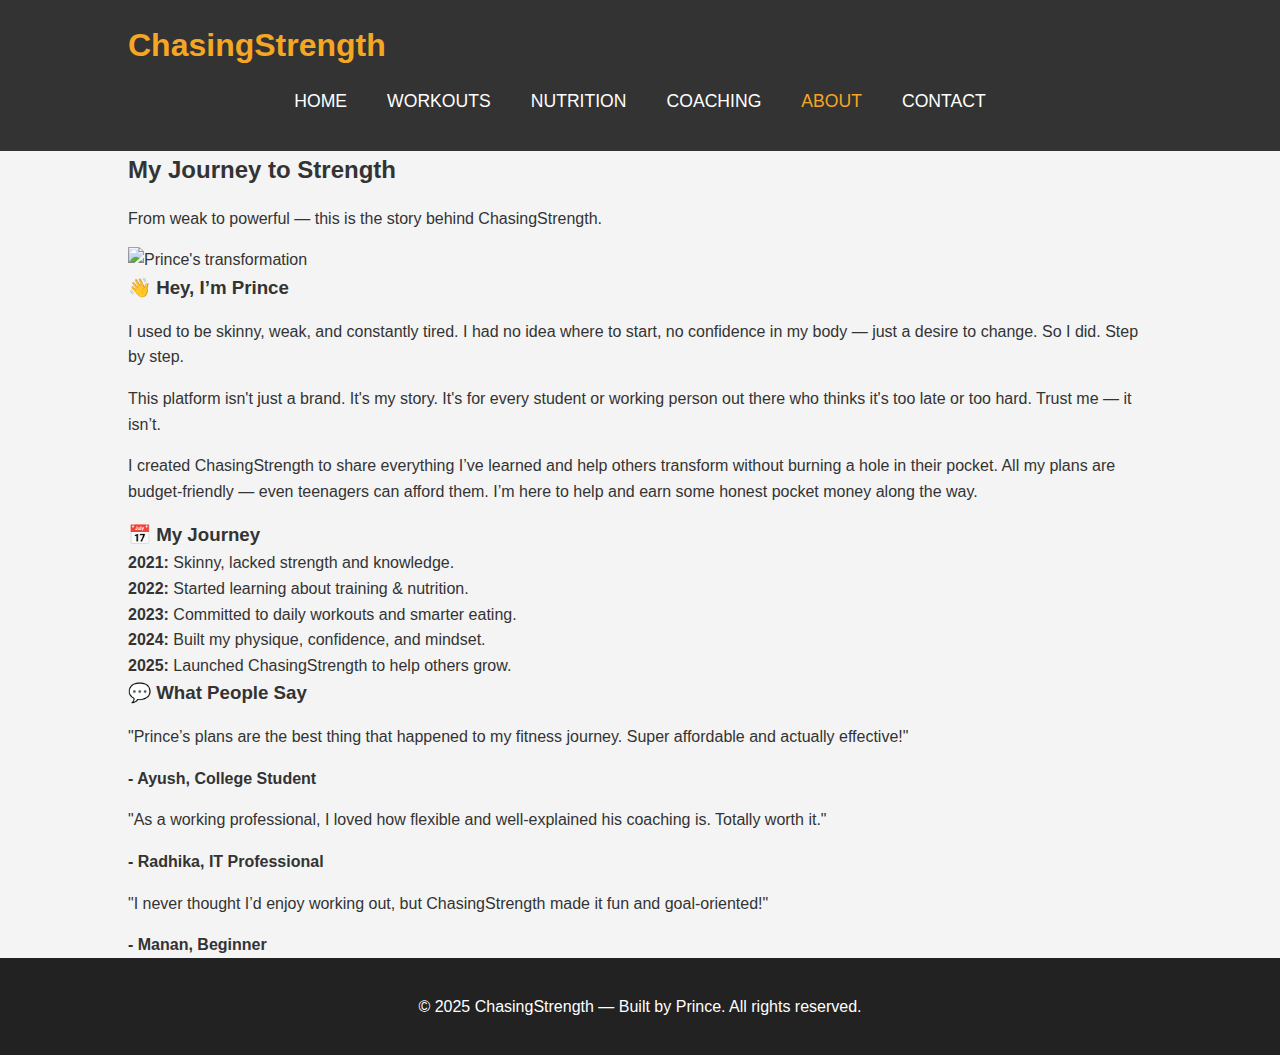
==== about.html @ 77adc7c3 "Update about.html" ====
<!DOCTYPE html>
<html lang="en">
<head>
  <meta charset="UTF-8" />
  <meta name="viewport" content="width=device-width, initial-scale=1.0"/>
  <title>About Me | ChasingStrength</title>
  <link rel="stylesheet" href="assets/css/main.css"/>
</head>
<body>
  <header>
    <div class="container">
      <h1 class="logo"><a href="index.html">ChasingStrength</a></h1>
      <nav>
        <ul>
          <li><a href="index.html">Home</a></li>
          <li><a href="workouts.html">Workouts</a></li>
          <li><a href="nutrition.html">Nutrition</a></li>
          <li><a href="coaching.html">Coaching</a></li>
          <li><a href="about.html" class="active">About</a></li>
          <li><a href="contact.html">Contact</a></li>
        </ul>
      </nav>
    </div>
  </header>

  <section class="hero-small">
    <div class="container">
      <h2>My Journey to Strength</h2>
      <p>From weak to powerful — this is the story behind ChasingStrength.</p>
    </div>
  </section>

  <section class="container section">
    <div class="about-image">
      <img src="https://i.postimg.cc/ZqZmz5hR/20250416-205220-1.jpg" alt="Prince's transformation" />
    </div>

    <h3>👋 Hey, I’m Prince</h3>
    <p>I used to be skinny, weak, and constantly tired. I had no idea where to start, no confidence in my body — just a desire to change. So I did. Step by step.</p>
    <p>This platform isn't just a brand. It's my story. It's for every student or working person out there who thinks it's too late or too hard. Trust me — it isn’t.</p>
    <p>I created ChasingStrength to share everything I’ve learned and help others transform without burning a hole in their pocket. All my plans are budget-friendly — even teenagers can afford them. I’m here to help and earn some honest pocket money along the way.</p>
  </section>

  <section class="container section">
    <h3>📅 My Journey</h3>
    <div class="timeline">
      <div class="timeline-step"><strong>2021:</strong> Skinny, lacked strength and knowledge.</div>
      <div class="timeline-step"><strong>2022:</strong> Started learning about training & nutrition.</div>
      <div class="timeline-step"><strong>2023:</strong> Committed to daily workouts and smarter eating.</div>
      <div class="timeline-step"><strong>2024:</strong> Built my physique, confidence, and mindset.</div>
      <div class="timeline-step"><strong>2025:</strong> Launched ChasingStrength to help others grow.</div>
    </div>
  </section>

  <section class="container section">
    <h3>💬 What People Say</h3>
    <div class="testimonials">
      <div class="testimonial">
        <p>"Prince’s plans are the best thing that happened to my fitness journey. Super affordable and actually effective!"</p>
        <strong>- Ayush, College Student</strong>
      </div>
      <div class="testimonial">
        <p>"As a working professional, I loved how flexible and well-explained his coaching is. Totally worth it."</p>
        <strong>- Radhika, IT Professional</strong>
      </div>
      <div class="testimonial">
        <p>"I never thought I’d enjoy working out, but ChasingStrength made it fun and goal-oriented!"</p>
        <strong>- Manan, Beginner</strong>
      </div>
    </div>
  </section>

  <footer>
    <div class="container">
      <p>&copy; 2025 ChasingStrength — Built by Prince. All rights reserved.</p>
    </div>
  </footer>
</body>
</html>
---- assets/css/main.css ----
/* General Body and Text Styles */
body {
  font-family: 'Arial', sans-serif;
  line-height: 1.6;
  margin: 0;
  padding: 0;
  background-color: #f4f4f4;
  color: #333;
}

h1, h2, h3, h4, h5, h6 {
  margin: 0;
  padding: 0;
}

a {
  text-decoration: none;
  color: inherit;
}

ul {
  padding: 0;
  list-style-type: none;
}

.container {
  width: 80%;
  margin: 0 auto;
  max-width: 1200px;
}

/* Header Styles */
header {
  background-color: #333;
  color: white;
  padding: 20px 0;
}

header .logo a {
  font-size: 2rem;
  color: #f5a623;
  font-weight: bold;
}

header nav ul {
  list-style: none;
  display: flex;
  justify-content: center;
}

header nav ul li {
  margin: 0 20px;
}

header nav ul li a {
  color: white;
  font-size: 1.1rem;
  font-weight: 500;
  text-transform: uppercase;
  transition: color 0.3s;
}

header nav ul li a:hover,
header nav ul li a.active {
  color: #f5a623;
}

/* Hero Section */
.hero {
  background: url('https://i.postimg.cc/ZqZmz5hR/20250416-205220-1.jpg') no-repeat center center/cover;
  color: white;
  padding: 80px 0;
  text-align: center;
}

.hero h2 {
  font-size: 3rem;
  font-weight: bold;
  margin-bottom: 20px;
}

.hero p {
  font-size: 1.3rem;
  margin-bottom: 30px;
}

.cta-btn {
  background-color: #f5a623;
  color: white;
  padding: 15px 30px;
  border-radius: 5px;
  text-decoration: none;
  font-weight: bold;
  display: inline-block;
}

.cta-btn:hover {
  background-color: #e49b19;
}

/* Section Headers */
.section-header {
  font-size: 2rem;
  font-weight: bold;
  border-bottom: 2px solid #333;
  padding-bottom: 10px;
  margin-bottom: 20px;
  text-align: center;
}

/* About Section */
.about {
  padding: 50px 0;
  background-color: #fff;
  text-align: center;
}

.about p {
  font-size: 1.2rem;
  margin-bottom: 20px;
}

/* Fitness Philosophy Section */
.fitness-philosophy {
  background-color: #f9f9f9;
  padding: 50px 0;
}

.fitness-philosophy ul {
  padding-left: 20px;
  text-align: left;
}

.fitness-philosophy ul li {
  font-size: 1.2rem;
  margin-bottom: 10px;
}

/* Services Section */
.services {
  padding: 50px 0;
  background-color: #fff;
}

.service {
  margin-bottom: 30px;
  text-align: center;
}

.service-header {
  font-size: 1.5rem;
  font-weight: bold;
  color: #333;
  border-bottom: 1px solid #ccc;
  padding-bottom: 5px;
  margin-bottom: 15px;
}

.service p {
  font-size: 1rem;
  color: #666;
}

/* Benefits Section */
.benefits {
  padding: 50px 0;
  background-color: #f9f9f9;
}

.benefits ul {
  padding-left: 20px;
  text-align: left;
}

.benefits ul li {
  font-size: 1.2rem;
  margin-bottom: 10px;
}

/* Call to Action Section */
.call-to-action {
  background-color: #333;
  color: white;
  padding: 50px 0;
  text-align: center;
}

.call-to-action p {
  font-size: 1.2rem;
  margin-bottom: 20px;
}

/* Footer Section */
footer {
  background-color: #222;
  color: white;
  padding: 20px 0;
  text-align: center;
}

/* Media Queries for Responsiveness */
@media (max-width: 768px) {
  .container {
    width: 90%;
  }

  .hero h2 {
    font-size: 2rem;
  }

  .cta-btn {
    padding: 10px 20px;
  }

  header nav ul {
    flex-direction: column;
    align-items: center;
  }

  header nav ul li {
    margin: 10px 0;
  }

  .services .service {
    margin-bottom: 20px;
  }

  .section-header {
    font-size: 1.5rem;
  }

  .call-to-action p {
    font-size: 1rem;
  }
}
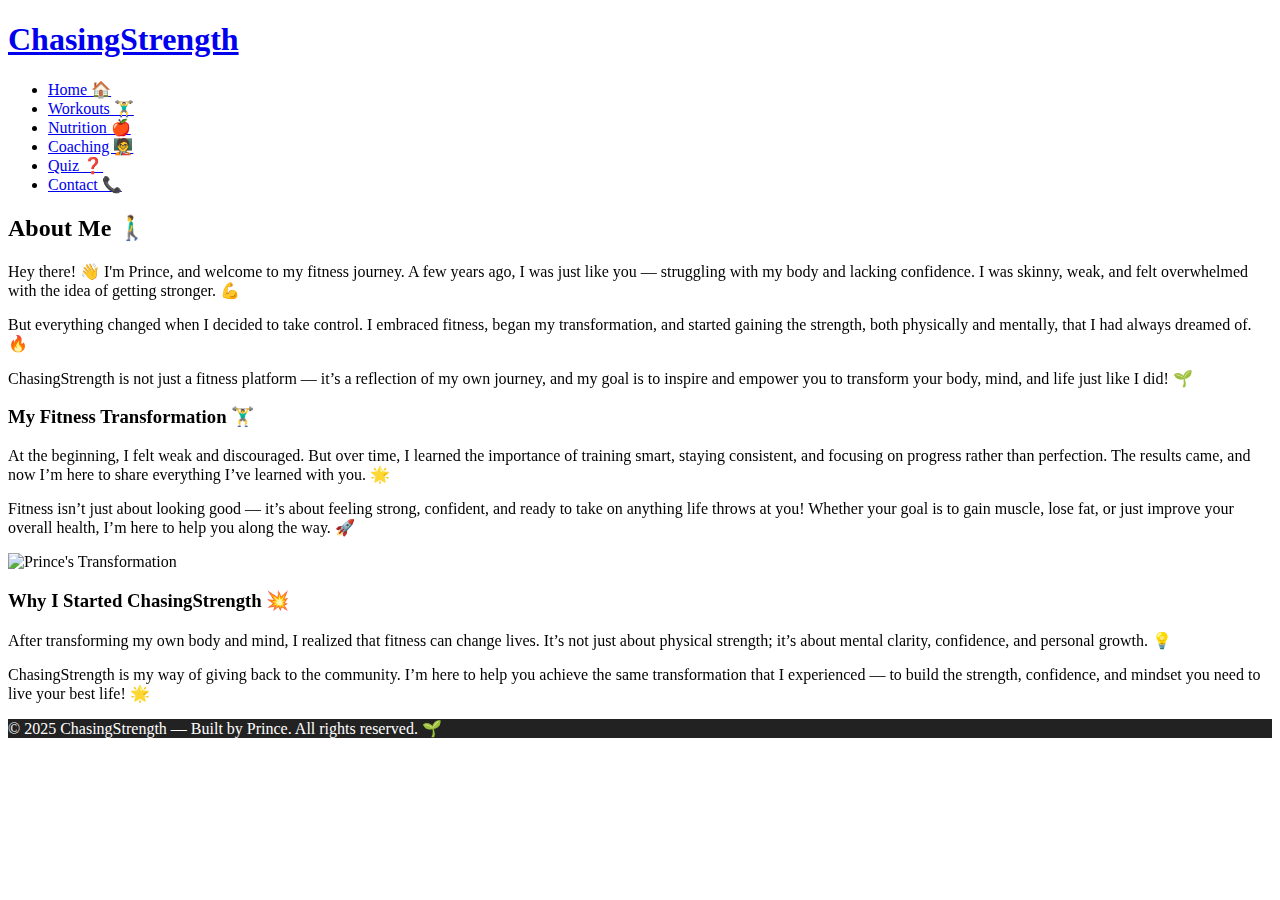
==== commit 6c608914: "Create about.html" ====
--- a/about.html
+++ b/about.html
@@ -3,79 +3,63 @@
 <head>
   <meta charset="UTF-8" />
   <meta name="viewport" content="width=device-width, initial-scale=1.0"/>
-  <title>About Me | ChasingStrength</title>
+  <title>About | ChasingStrength 🏋️‍♂️</title>
   <link rel="stylesheet" href="assets/css/main.css"/>
+  <link href="https://fonts.googleapis.com/css2?family=Open+Sans:wght@400;600&family=Roboto:wght@500&display=swap" rel="stylesheet"> <!-- Font -->
+  <script src="https://cdn.jsdelivr.net/npm/aos@2.3.1/dist/aos.js"></script> <!-- AOS for animations -->
+  <link href="https://cdn.jsdelivr.net/npm/aos@2.3.1/dist/aos.css" rel="stylesheet"> <!-- AOS styles -->
 </head>
 <body>
-  <header>
+  <header class="sticky-header">
     <div class="container">
       <h1 class="logo"><a href="index.html">ChasingStrength</a></h1>
       <nav>
         <ul>
-          <li><a href="index.html">Home</a></li>
-          <li><a href="workouts.html">Workouts</a></li>
-          <li><a href="nutrition.html">Nutrition</a></li>
-          <li><a href="coaching.html">Coaching</a></li>
-          <li><a href="about.html" class="active">About</a></li>
-          <li><a href="contact.html">Contact</a></li>
+          <li><a href="index.html">Home 🏠</a></li>
+          <li><a href="workouts.html">Workouts 🏋️‍♂️</a></li>
+          <li><a href="nutrition.html">Nutrition 🍎</a></li>
+          <li><a href="coaching.html">Coaching 🧑‍🏫</a></li>
+          <li><a href="quiz.html">Quiz ❓</a></li>
+          <li><a href="contact.html">Contact 📞</a></li>
         </ul>
       </nav>
     </div>
   </header>
 
-  <section class="hero-small">
+  <section class="about" data-aos="fade-up">
     <div class="container">
-      <h2>My Journey to Strength</h2>
-      <p>From weak to powerful — this is the story behind ChasingStrength.</p>
+      <h2 class="section-header">About Me 🚶‍♂️</h2>
+      <p>Hey there! 👋 I'm Prince, and welcome to my fitness journey. A few years ago, I was just like you — struggling with my body and lacking confidence. I was skinny, weak, and felt overwhelmed with the idea of getting stronger. 💪</p>
+
+      <p>But everything changed when I decided to take control. I embraced fitness, began my transformation, and started gaining the strength, both physically and mentally, that I had always dreamed of. 🔥</p>
+
+      <p>ChasingStrength is not just a fitness platform — it’s a reflection of my own journey, and my goal is to inspire and empower you to transform your body, mind, and life just like I did! 🌱</p>
+
+      <h3 class="sub-header">My Fitness Transformation 🏋️‍♂️</h3>
+      <p>At the beginning, I felt weak and discouraged. But over time, I learned the importance of training smart, staying consistent, and focusing on progress rather than perfection. The results came, and now I’m here to share everything I’ve learned with you. 🌟</p>
+
+      <p>Fitness isn’t just about looking good — it’s about feeling strong, confident, and ready to take on anything life throws at you! Whether your goal is to gain muscle, lose fat, or just improve your overall health, I’m here to help you along the way. 🚀</p>
+
+      <div class="image-container">
+        <img src="https://media-hosting.imagekit.io/a583c3a0e27e4e18/20250416_205220[1].jpg?Expires=1839411618&Key-Pair-Id=K2ZIVPTIP2VGHC&Signature=1WGwwm8tyk4eG3glD3KFpltl4x1sOxX9MzRqpOO6QdZRtp15HZsj3~tJxW3Uan5oGT9RxBtmBdAzGhUaOM~TiSnOuh88j87nkxT1KrTDZgg66Z3CW7QhzeupBDPuK9Q4XH8grXaELGD9edks6YLEzPHVD8eo8Z~ezIn1gp~NwK1lOTX9Xdz4FBmKRoXJs10E43~OZf9~czJe7LRxrpT2xR1Zm9ve-oW3zVDdn~eCzRc2cH~~MuCypILz4es2ChzehEjmG1v-Yzdf8IWDLWw1Bg4-tqI2tdqhI~f3gJyF0yGU4qTFMpsIeZ6gva6bOcnwSQfox981~M-m0T6FmbNizA__" alt="Prince's Transformation" />
+      </div>
+
+      <h3 class="sub-header">Why I Started ChasingStrength 💥</h3>
+      <p>After transforming my own body and mind, I realized that fitness can change lives. It’s not just about physical strength; it’s about mental clarity, confidence, and personal growth. 💡</p>
+
+      <p>ChasingStrength is my way of giving back to the community. I’m here to help you achieve the same transformation that I experienced — to build the strength, confidence, and mindset you need to live your best life! 🌟</p>
     </div>
   </section>
 
-  <section class="container section">
-    <div class="about-image">
-      <img src="https://i.postimg.cc/ZqZmz5hR/20250416-205220-1.jpg" alt="Prince's transformation" />
-    </div>
-
-    <h3>👋 Hey, I’m Prince</h3>
-    <p>I used to be skinny, weak, and constantly tired. I had no idea where to start, no confidence in my body — just a desire to change. So I did. Step by step.</p>
-    <p>This platform isn't just a brand. It's my story. It's for every student or working person out there who thinks it's too late or too hard. Trust me — it isn’t.</p>
-    <p>I created ChasingStrength to share everything I’ve learned and help others transform without burning a hole in their pocket. All my plans are budget-friendly — even teenagers can afford them. I’m here to help and earn some honest pocket money along the way.</p>
-  </section>
-
-  <section class="container section">
-    <h3>📅 My Journey</h3>
-    <div class="timeline">
-      <div class="timeline-step"><strong>2021:</strong> Skinny, lacked strength and knowledge.</div>
-      <div class="timeline-step"><strong>2022:</strong> Started learning about training & nutrition.</div>
-      <div class="timeline-step"><strong>2023:</strong> Committed to daily workouts and smarter eating.</div>
-      <div class="timeline-step"><strong>2024:</strong> Built my physique, confidence, and mindset.</div>
-      <div class="timeline-step"><strong>2025:</strong> Launched ChasingStrength to help others grow.</div>
-    </div>
-  </section>
-
-  <section class="container section">
-    <h3>💬 What People Say</h3>
-    <div class="testimonials">
-      <div class="testimonial">
-        <p>"Prince’s plans are the best thing that happened to my fitness journey. Super affordable and actually effective!"</p>
-        <strong>- Ayush, College Student</strong>
-      </div>
-      <div class="testimonial">
-        <p>"As a working professional, I loved how flexible and well-explained his coaching is. Totally worth it."</p>
-        <strong>- Radhika, IT Professional</strong>
-      </div>
-      <div class="testimonial">
-        <p>"I never thought I’d enjoy working out, but ChasingStrength made it fun and goal-oriented!"</p>
-        <strong>- Manan, Beginner</strong>
-      </div>
-    </div>
-  </section>
-
-  <footer>
+  <footer style="background-color: #222; color: #fff;">
     <div class="container">
-      <p>&copy; 2025 ChasingStrength — Built by Prince. All rights reserved.</p>
+      <p>&copy; 2025 ChasingStrength — Built by Prince. All rights reserved. 🌱</p>
     </div>
   </footer>
+
+  <script src="assets/js/script.js"></script> <!-- Ensure this is linked for interactive features -->
+  <script>
+    AOS.init({ once: true, duration: 1000 });
+  </script> <!-- AOS initialization -->
 </body>
 </html>
-
-
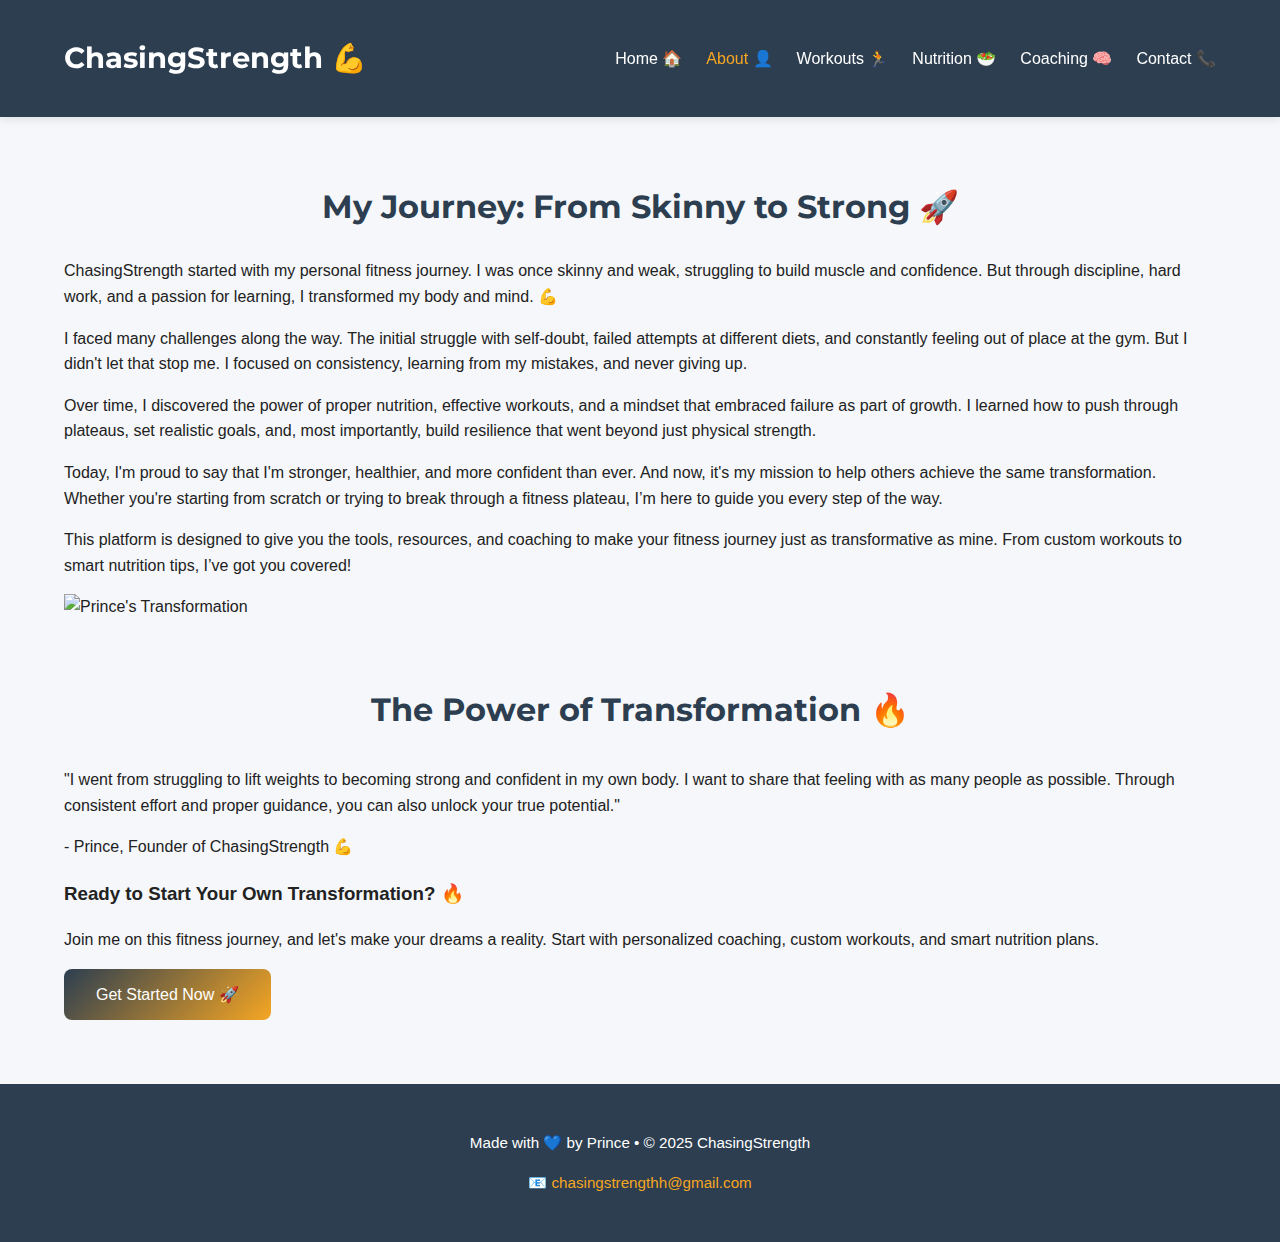
==== commit 4c0bd96c: "Update about.html" ====
--- a/about.html
+++ b/about.html
@@ -2,64 +2,85 @@
 <html lang="en">
 <head>
   <meta charset="UTF-8" />
-  <meta name="viewport" content="width=device-width, initial-scale=1.0"/>
-  <title>About | ChasingStrength 🏋️‍♂️</title>
-  <link rel="stylesheet" href="assets/css/main.css"/>
-  <link href="https://fonts.googleapis.com/css2?family=Open+Sans:wght@400;600&family=Roboto:wght@500&display=swap" rel="stylesheet"> <!-- Font -->
-  <script src="https://cdn.jsdelivr.net/npm/aos@2.3.1/dist/aos.js"></script> <!-- AOS for animations -->
-  <link href="https://cdn.jsdelivr.net/npm/aos@2.3.1/dist/aos.css" rel="stylesheet"> <!-- AOS styles -->
+  <meta name="viewport" content="width=device-width, initial-scale=1.0" />
+  <title>About | ChasingStrength 👤</title>
+  <link rel="stylesheet" href="assets/css/main.css" />
+  <link rel="preconnect" href="https://fonts.googleapis.com" />
+  <link rel="preconnect" href="https://fonts.gstatic.com" crossorigin />
+  <link href="https://fonts.googleapis.com/css2?family=Montserrat:wght@700&family=Segoe+UI&display=swap" rel="stylesheet" />
 </head>
 <body>
-  <header class="sticky-header">
+
+  <!-- 🔝 Navigation -->
+  <header class="navbar">
     <div class="container">
-      <h1 class="logo"><a href="index.html">ChasingStrength</a></h1>
+      <h1 class="logo">ChasingStrength 💪</h1>
       <nav>
         <ul>
           <li><a href="index.html">Home 🏠</a></li>
-          <li><a href="workouts.html">Workouts 🏋️‍♂️</a></li>
-          <li><a href="nutrition.html">Nutrition 🍎</a></li>
-          <li><a href="coaching.html">Coaching 🧑‍🏫</a></li>
-          <li><a href="quiz.html">Quiz ❓</a></li>
+          <li><a href="about.html" class="active">About 👤</a></li>
+          <li><a href="workouts.html">Workouts 🏃</a></li>
+          <li><a href="nutrition.html">Nutrition 🥗</a></li>
+          <li><a href="coaching.html">Coaching 🧠</a></li>
           <li><a href="contact.html">Contact 📞</a></li>
         </ul>
       </nav>
     </div>
   </header>
 
-  <section class="about" data-aos="fade-up">
-    <div class="container">
-      <h2 class="section-header">About Me 🚶‍♂️</h2>
-      <p>Hey there! 👋 I'm Prince, and welcome to my fitness journey. A few years ago, I was just like you — struggling with my body and lacking confidence. I was skinny, weak, and felt overwhelmed with the idea of getting stronger. 💪</p>
+  <!-- 👤 About Section -->
+  <section class="about container">
+    <h2 class="section-title">My Journey: From Skinny to Strong 🚀</h2>
+    <div class="about-content">
+      <div class="about-text">
+        <p>
+          ChasingStrength started with my personal fitness journey. I was once skinny and weak, struggling to build muscle and confidence. But through discipline, hard work, and a passion for learning, I transformed my body and mind. 💪
+        </p>
+        <p>
+          I faced many challenges along the way. The initial struggle with self-doubt, failed attempts at different diets, and constantly feeling out of place at the gym. But I didn't let that stop me. I focused on consistency, learning from my mistakes, and never giving up.
+        </p>
+        <p>
+          Over time, I discovered the power of proper nutrition, effective workouts, and a mindset that embraced failure as part of growth. I learned how to push through plateaus, set realistic goals, and, most importantly, build resilience that went beyond just physical strength.
+        </p>
+        <p>
+          Today, I'm proud to say that I'm stronger, healthier, and more confident than ever. And now, it's my mission to help others achieve the same transformation. Whether you're starting from scratch or trying to break through a fitness plateau, I’m here to guide you every step of the way.
+        </p>
+        <p>
+          This platform is designed to give you the tools, resources, and coaching to make your fitness journey just as transformative as mine. From custom workouts to smart nutrition tips, I’ve got you covered!
+        </p>
+      </div>
+      <div class="about-image">
+        <img src="assets/images/hero-image.jpg" alt="Prince's Transformation" />
+      </div>
+    </div>
 
-      <p>But everything changed when I decided to take control. I embraced fitness, began my transformation, and started gaining the strength, both physically and mentally, that I had always dreamed of. 🔥</p>
+    <!-- 🔥 Personal Testimony -->
+    <section class="testimonial">
+      <h3 class="section-title">The Power of Transformation 🔥</h3>
+      <p>
+        "I went from struggling to lift weights to becoming strong and confident in my own body. I want to share that feeling with as many people as possible. Through consistent effort and proper guidance, you can also unlock your true potential."
+      </p>
+      <p>- Prince, Founder of ChasingStrength 💪</p>
+    </section>
 
-      <p>ChasingStrength is not just a fitness platform — it’s a reflection of my own journey, and my goal is to inspire and empower you to transform your body, mind, and life just like I did! 🌱</p>
+    <!-- 🎯 Call to Action -->
+    <section class="cta-section">
+      <h3>Ready to Start Your Own Transformation? 🔥</h3>
+      <p>Join me on this fitness journey, and let's make your dreams a reality. Start with personalized coaching, custom workouts, and smart nutrition plans.</p>
+      <a href="coaching.html" class="cta-button">Get Started Now 🚀</a>
+    </section>
 
-      <h3 class="sub-header">My Fitness Transformation 🏋️‍♂️</h3>
-      <p>At the beginning, I felt weak and discouraged. But over time, I learned the importance of training smart, staying consistent, and focusing on progress rather than perfection. The results came, and now I’m here to share everything I’ve learned with you. 🌟</p>
-
-      <p>Fitness isn’t just about looking good — it’s about feeling strong, confident, and ready to take on anything life throws at you! Whether your goal is to gain muscle, lose fat, or just improve your overall health, I’m here to help you along the way. 🚀</p>
-
-      <div class="image-container">
-        <img src="https://media-hosting.imagekit.io/a583c3a0e27e4e18/20250416_205220[1].jpg?Expires=1839411618&Key-Pair-Id=K2ZIVPTIP2VGHC&Signature=1WGwwm8tyk4eG3glD3KFpltl4x1sOxX9MzRqpOO6QdZRtp15HZsj3~tJxW3Uan5oGT9RxBtmBdAzGhUaOM~TiSnOuh88j87nkxT1KrTDZgg66Z3CW7QhzeupBDPuK9Q4XH8grXaELGD9edks6YLEzPHVD8eo8Z~ezIn1gp~NwK1lOTX9Xdz4FBmKRoXJs10E43~OZf9~czJe7LRxrpT2xR1Zm9ve-oW3zVDdn~eCzRc2cH~~MuCypILz4es2ChzehEjmG1v-Yzdf8IWDLWw1Bg4-tqI2tdqhI~f3gJyF0yGU4qTFMpsIeZ6gva6bOcnwSQfox981~M-m0T6FmbNizA__" alt="Prince's Transformation" />
-      </div>
-
-      <h3 class="sub-header">Why I Started ChasingStrength 💥</h3>
-      <p>After transforming my own body and mind, I realized that fitness can change lives. It’s not just about physical strength; it’s about mental clarity, confidence, and personal growth. 💡</p>
-
-      <p>ChasingStrength is my way of giving back to the community. I’m here to help you achieve the same transformation that I experienced — to build the strength, confidence, and mindset you need to live your best life! 🌟</p>
-    </div>
   </section>
 
-  <footer style="background-color: #222; color: #fff;">
+  <!-- 📞 Footer -->
+  <footer class="footer">
     <div class="container">
-      <p>&copy; 2025 ChasingStrength — Built by Prince. All rights reserved. 🌱</p>
+      <p>Made with 💙 by Prince • © 2025 ChasingStrength</p>
+      <p><a href="mailto:chasingstrengthh@gmail.com">📧 chasingstrengthh@gmail.com</a></p>
     </div>
   </footer>
 
-  <script src="assets/js/script.js"></script> <!-- Ensure this is linked for interactive features -->
-  <script>
-    AOS.init({ once: true, duration: 1000 });
-  </script> <!-- AOS initialization -->
+  <script src="assets/js/script.js"></script>
 </body>
 </html>
+
--- a/assets/css/main.css
+++ b/assets/css/main.css
@@ -0,0 +1,203 @@
+/* 🌐 Font & Base Setup */
+body {
+  font-family: 'Segoe UI', sans-serif;
+  margin: 0;
+  padding: 0;
+  background-color: #f5f7fa;
+  color: #222;
+  line-height: 1.6;
+}
+
+/* 🧭 Container */
+.container {
+  width: 90%;
+  max-width: 1200px;
+  margin: 0 auto;
+}
+
+/* 🔝 Navbar */
+.navbar {
+  background-color: #2c3e50;
+  padding: 1rem 0;
+  color: #fff;
+  position: sticky;
+  top: 0;
+  z-index: 1000;
+  box-shadow: 0 2px 10px rgba(0,0,0,0.1);
+}
+
+.navbar .container {
+  display: flex;
+  justify-content: space-between;
+  align-items: center;
+}
+
+.navbar h1.logo {
+  font-family: 'Montserrat', sans-serif;
+  font-size: 1.8rem;
+  font-weight: bold;
+}
+
+.navbar nav ul {
+  list-style: none;
+  display: flex;
+  gap: 1.5rem;
+}
+
+.navbar nav a {
+  color: #fff;
+  text-decoration: none;
+  font-weight: 500;
+  transition: color 0.3s ease;
+}
+
+.navbar nav a:hover,
+.navbar nav a.active {
+  color: #f5a623;
+}
+
+/* 🌄 Hero Section */
+.hero {
+  display: flex;
+  flex-direction: column;
+  align-items: center;
+  text-align: center;
+  padding: 4rem 1rem;
+  background: linear-gradient(to bottom right, #f5a623, #f5f7fa);
+  border-bottom: 2px solid #eee;
+}
+
+.hero-content {
+  max-width: 700px;
+}
+
+.hero h2 {
+  font-size: 2.5rem;
+  font-family: 'Montserrat', sans-serif;
+  color: #2c3e50;
+  margin-bottom: 1rem;
+  text-shadow: 1px 1px 2px rgba(0,0,0,0.2);
+}
+
+.hero p {
+  font-size: 1.2rem;
+  margin-bottom: 2rem;
+}
+
+.hero-image {
+  max-width: 300px;
+  width: 100%;
+  border-radius: 12px;
+  margin-top: 2rem;
+  box-shadow: 0 4px 16px rgba(0,0,0,0.2);
+}
+
+/* 🔘 CTA Button */
+.cta-button {
+  display: inline-block;
+  background: linear-gradient(135deg, #2c3e50, #f5a623);
+  color: #fff;
+  padding: 0.8rem 2rem;
+  font-size: 1rem;
+  border-radius: 8px;
+  text-decoration: none;
+  transition: transform 0.2s ease, box-shadow 0.3s ease;
+}
+
+.cta-button:hover {
+  transform: scale(1.05);
+  box-shadow: 0 6px 15px rgba(0,0,0,0.2);
+}
+
+/* 💡 Section Titles */
+.section-title {
+  text-align: center;
+  font-size: 2rem;
+  margin-top: 4rem;
+  color: #2c3e50;
+  font-family: 'Montserrat', sans-serif;
+}
+
+/* 🧾 Cards */
+.cards {
+  display: grid;
+  grid-template-columns: repeat(auto-fit, minmax(250px, 1fr));
+  gap: 2rem;
+  margin: 2rem 0;
+}
+
+.card {
+  background: #fff;
+  padding: 2rem;
+  border-radius: 12px;
+  box-shadow: 0 4px 12px rgba(0,0,0,0.08);
+  transition: transform 0.2s ease, box-shadow 0.3s ease;
+}
+
+.card:hover {
+  transform: translateY(-5px);
+  box-shadow: 0 8px 18px rgba(0,0,0,0.12);
+}
+
+.card h3 {
+  font-size: 1.5rem;
+  color: #f5a623;
+  margin-bottom: 1rem;
+}
+
+/* 🧮 Tools */
+.tool-links {
+  list-style: none;
+  display: flex;
+  flex-wrap: wrap;
+  justify-content: center;
+  gap: 1.5rem;
+  margin-top: 2rem;
+  font-size: 1.1rem;
+}
+
+.tool-links li a {
+  background: #2c3e50;
+  color: #fff;
+  padding: 0.6rem 1.2rem;
+  border-radius: 6px;
+  text-decoration: none;
+  transition: background 0.3s ease;
+}
+
+.tool-links li a:hover {
+  background: #f5a623;
+  color: #222;
+}
+
+/* 📣 CTA Banner */
+.cta-banner {
+  text-align: center;
+  background: #f5a623;
+  padding: 3rem 1rem;
+  color: #fff;
+  margin-top: 4rem;
+  border-radius: 12px;
+}
+
+.cta-banner h2 {
+  font-size: 2rem;
+  margin-bottom: 1rem;
+}
+
+/* 🔻 Footer */
+.footer {
+  text-align: center;
+  padding: 2rem 1rem;
+  background: #2c3e50;
+  color: #fff;
+  font-size: 0.95rem;
+  margin-top: 4rem;
+}
+
+.footer a {
+  color: #f5a623;
+  text-decoration: none;
+}
+
+
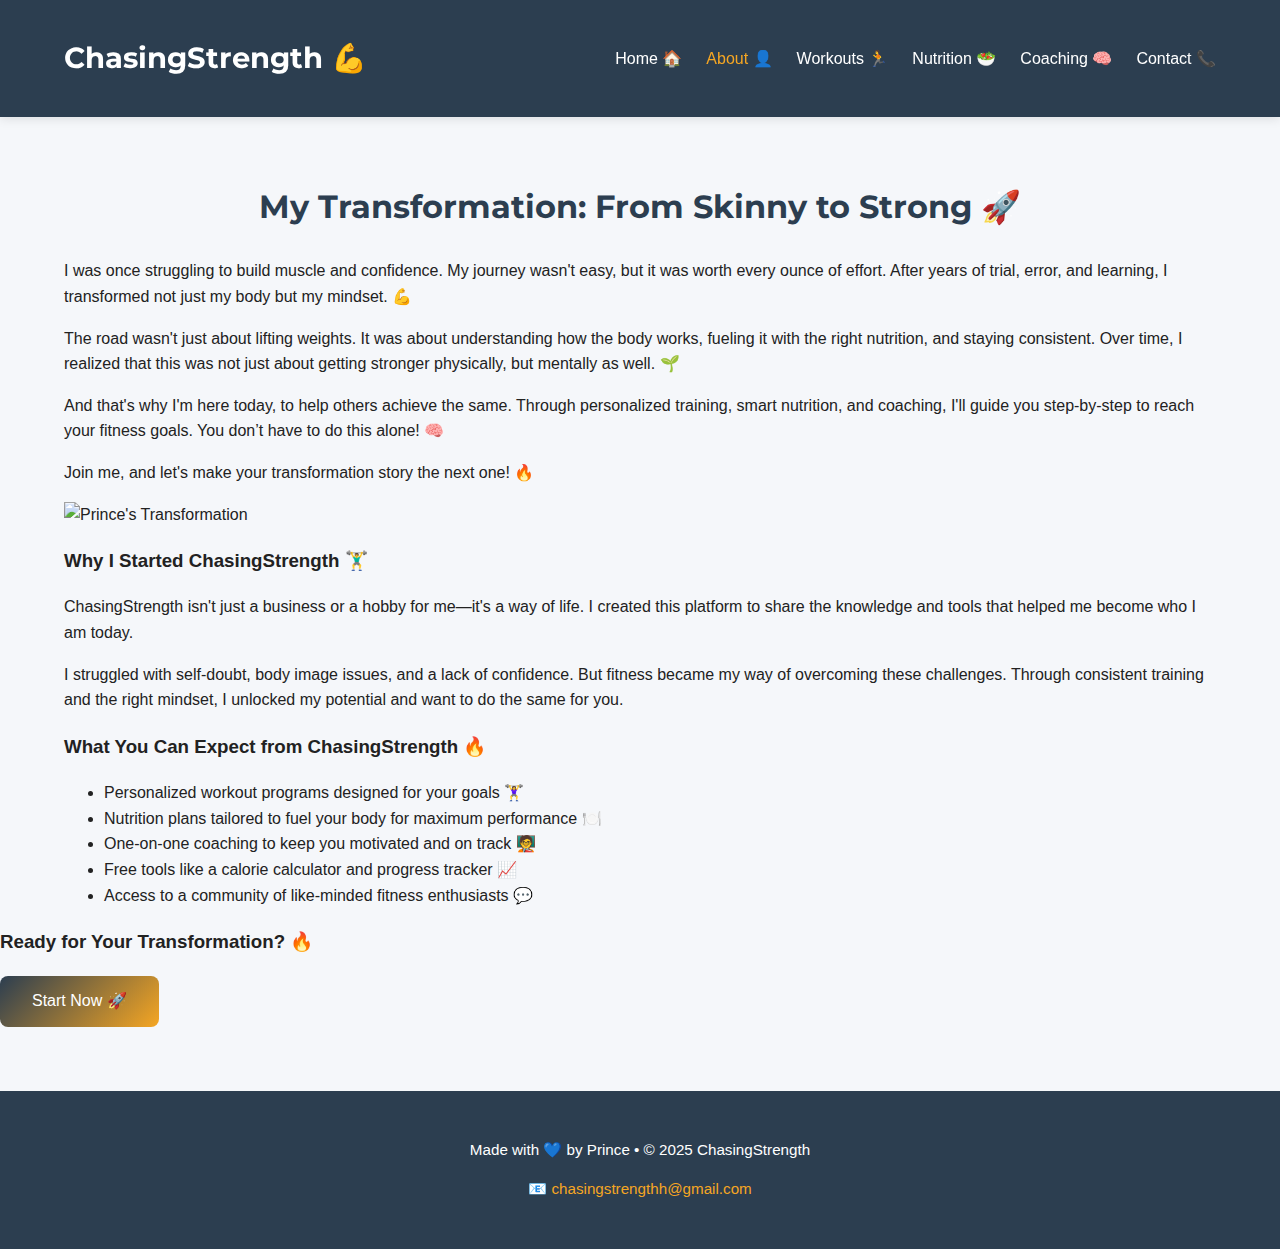
==== commit 6d01bb09: "Update about.html" ====
--- a/about.html
+++ b/about.html
@@ -30,46 +30,52 @@
 
   <!-- 👤 About Section -->
   <section class="about container">
-    <h2 class="section-title">My Journey: From Skinny to Strong 🚀</h2>
+    <h2 class="section-title">My Transformation: From Skinny to Strong 🚀</h2>
     <div class="about-content">
       <div class="about-text">
         <p>
-          ChasingStrength started with my personal fitness journey. I was once skinny and weak, struggling to build muscle and confidence. But through discipline, hard work, and a passion for learning, I transformed my body and mind. 💪
+          I was once struggling to build muscle and confidence. My journey wasn't easy, but it was worth every ounce of effort. After years of trial, error, and learning, I transformed not just my body but my mindset. 
+          💪
         </p>
         <p>
-          I faced many challenges along the way. The initial struggle with self-doubt, failed attempts at different diets, and constantly feeling out of place at the gym. But I didn't let that stop me. I focused on consistency, learning from my mistakes, and never giving up.
+          The road wasn't just about lifting weights. It was about understanding how the body works, fueling it with the right nutrition, and staying consistent. Over time, I realized that this was not just about getting stronger physically, but mentally as well. 
+          🌱
         </p>
         <p>
-          Over time, I discovered the power of proper nutrition, effective workouts, and a mindset that embraced failure as part of growth. I learned how to push through plateaus, set realistic goals, and, most importantly, build resilience that went beyond just physical strength.
+          And that's why I'm here today, to help others achieve the same. Through personalized training, smart nutrition, and coaching, I'll guide you step-by-step to reach your fitness goals. You don’t have to do this alone! 
+          🧠
         </p>
         <p>
-          Today, I'm proud to say that I'm stronger, healthier, and more confident than ever. And now, it's my mission to help others achieve the same transformation. Whether you're starting from scratch or trying to break through a fitness plateau, I’m here to guide you every step of the way.
-        </p>
-        <p>
-          This platform is designed to give you the tools, resources, and coaching to make your fitness journey just as transformative as mine. From custom workouts to smart nutrition tips, I’ve got you covered!
+          Join me, and let's make your transformation story the next one! 🔥
         </p>
       </div>
       <div class="about-image">
-        <img src="assets/images/hero-image.jpg" alt="Prince's Transformation" />
+        <img src="https://media-hosting.imagekit.io/a583c3a0e27e4e18/20250416_205220[1].jpg?Expires=1839411618&Key-Pair-Id=K2ZIVPTIP2VGHC&Signature=1WGwwm8tyk4eG3glD3KFpltl4x1sOxX9MzRqpOO6QdZRtp15HZsj3~tJxW3Uan5oGT9RxBtmBdAzGhUaOM~TiSnOuh88j87nkxT1KrTDZgg66Z3CW7QhzeupBDPuK9Q4XH8grXaELGD9edks6YLEzPHVD8eo8Z~ezIn1gp~NwK1lOTX9Xdz4FBmKRoXJs10E43~OZf9~czJe7LRxrpT2xR1Zm9ve-oW3zVDdn~eCzRc2cH~~MuCypILz4es2ChzehEjmG1v-Yzdf8IWDLWw1Bg4-tqI2tdqhI~f3gJyF0yGU4qTFMpsIeZ6gva6bOcnwSQfox981~M-m0T6FmbNizA__" alt="Prince's Transformation" />
       </div>
     </div>
+    <div class="additional-info">
+      <h3>Why I Started ChasingStrength 🏋️‍♂️</h3>
+      <p>
+        ChasingStrength isn't just a business or a hobby for me—it's a way of life. I created this platform to share the knowledge and tools that helped me become who I am today. 
+      </p>
+      <p>
+        I struggled with self-doubt, body image issues, and a lack of confidence. But fitness became my way of overcoming these challenges. Through consistent training and the right mindset, I unlocked my potential and want to do the same for you.
+      </p>
+      <h3>What You Can Expect from ChasingStrength 🔥</h3>
+      <ul>
+        <li>Personalized workout programs designed for your goals 🏋️‍♀️</li>
+        <li>Nutrition plans tailored to fuel your body for maximum performance 🍽️</li>
+        <li>One-on-one coaching to keep you motivated and on track 🧑‍🏫</li>
+        <li>Free tools like a calorie calculator and progress tracker 📈</li>
+        <li>Access to a community of like-minded fitness enthusiasts 💬</li>
+      </ul>
+    </div>
+  </section>
 
-    <!-- 🔥 Personal Testimony -->
-    <section class="testimonial">
-      <h3 class="section-title">The Power of Transformation 🔥</h3>
-      <p>
-        "I went from struggling to lift weights to becoming strong and confident in my own body. I want to share that feeling with as many people as possible. Through consistent effort and proper guidance, you can also unlock your true potential."
-      </p>
-      <p>- Prince, Founder of ChasingStrength 💪</p>
-    </section>
-
-    <!-- 🎯 Call to Action -->
-    <section class="cta-section">
-      <h3>Ready to Start Your Own Transformation? 🔥</h3>
-      <p>Join me on this fitness journey, and let's make your dreams a reality. Start with personalized coaching, custom workouts, and smart nutrition plans.</p>
-      <a href="coaching.html" class="cta-button">Get Started Now 🚀</a>
-    </section>
-
+  <!-- 🎯 Call to Action -->
+  <section class="cta-section">
+    <h3>Ready for Your Transformation? 🔥</h3>
+    <a href="coaching.html" class="cta-button">Start Now 🚀</a>
   </section>
 
   <!-- 📞 Footer -->
@@ -84,3 +90,4 @@
 </body>
 </html>
 
+
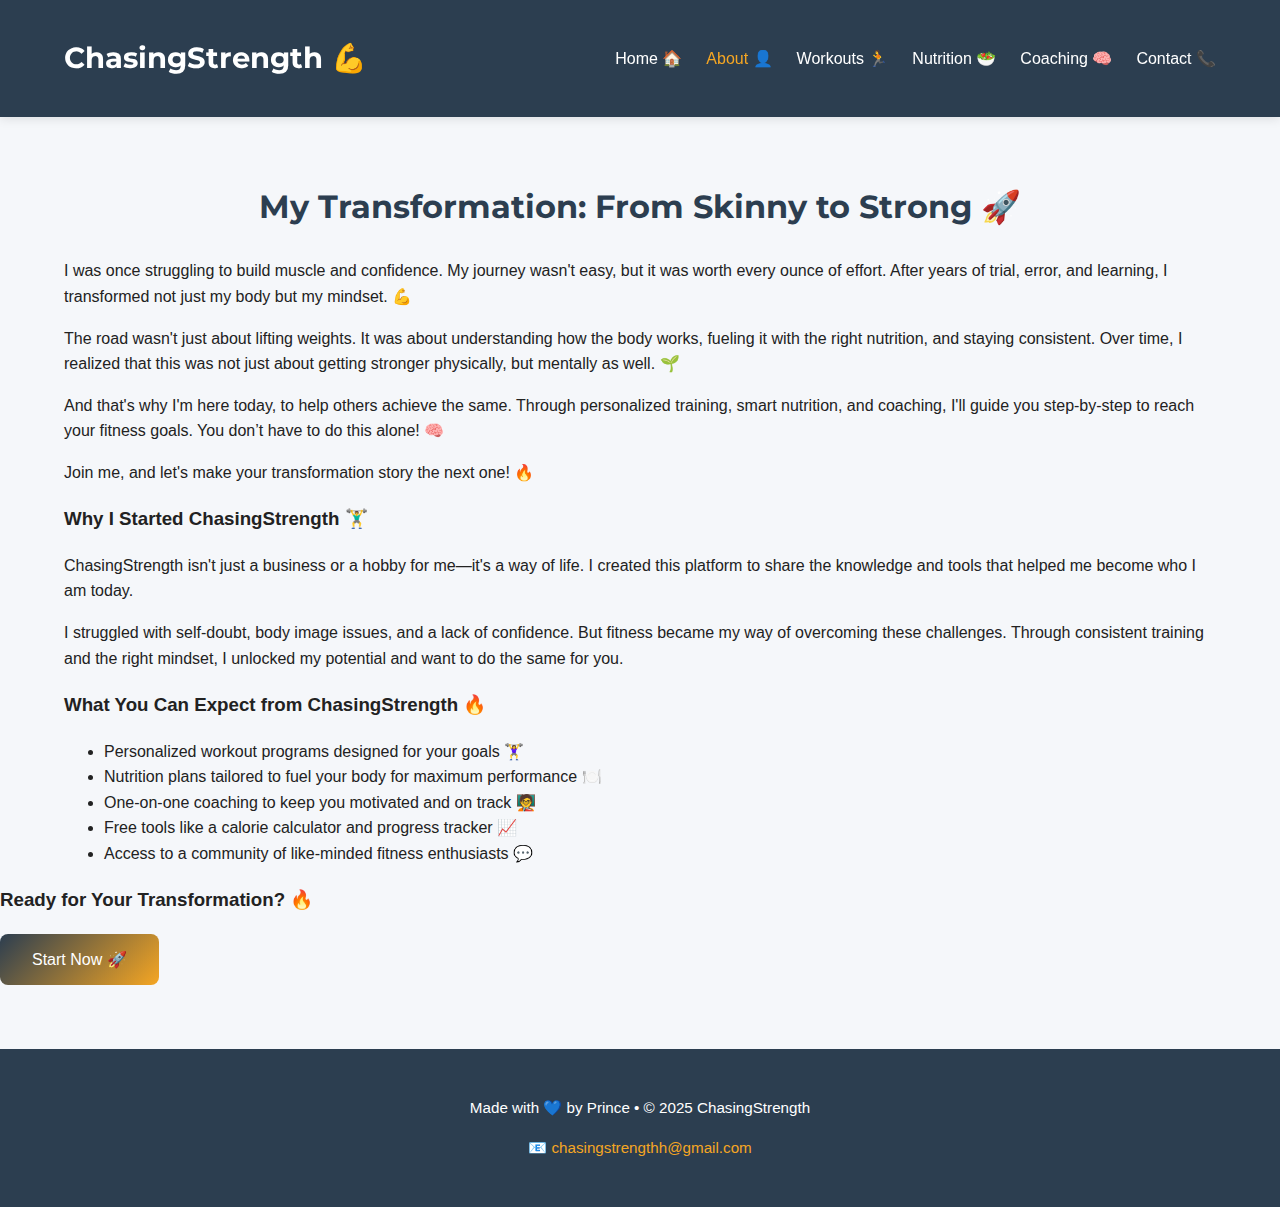
==== commit e289a11f: "Update about.html" ====
--- a/about.html
+++ b/about.html
@@ -49,10 +49,8 @@
           Join me, and let's make your transformation story the next one! 🔥
         </p>
       </div>
-      <div class="about-image">
-        <img src="https://media-hosting.imagekit.io/a583c3a0e27e4e18/20250416_205220[1].jpg?Expires=1839411618&Key-Pair-Id=K2ZIVPTIP2VGHC&Signature=1WGwwm8tyk4eG3glD3KFpltl4x1sOxX9MzRqpOO6QdZRtp15HZsj3~tJxW3Uan5oGT9RxBtmBdAzGhUaOM~TiSnOuh88j87nkxT1KrTDZgg66Z3CW7QhzeupBDPuK9Q4XH8grXaELGD9edks6YLEzPHVD8eo8Z~ezIn1gp~NwK1lOTX9Xdz4FBmKRoXJs10E43~OZf9~czJe7LRxrpT2xR1Zm9ve-oW3zVDdn~eCzRc2cH~~MuCypILz4es2ChzehEjmG1v-Yzdf8IWDLWw1Bg4-tqI2tdqhI~f3gJyF0yGU4qTFMpsIeZ6gva6bOcnwSQfox981~M-m0T6FmbNizA__" alt="Prince's Transformation" />
-      </div>
     </div>
+
     <div class="additional-info">
       <h3>Why I Started ChasingStrength 🏋️‍♂️</h3>
       <p>
@@ -91,3 +89,5 @@
 </html>
 
 
+
+
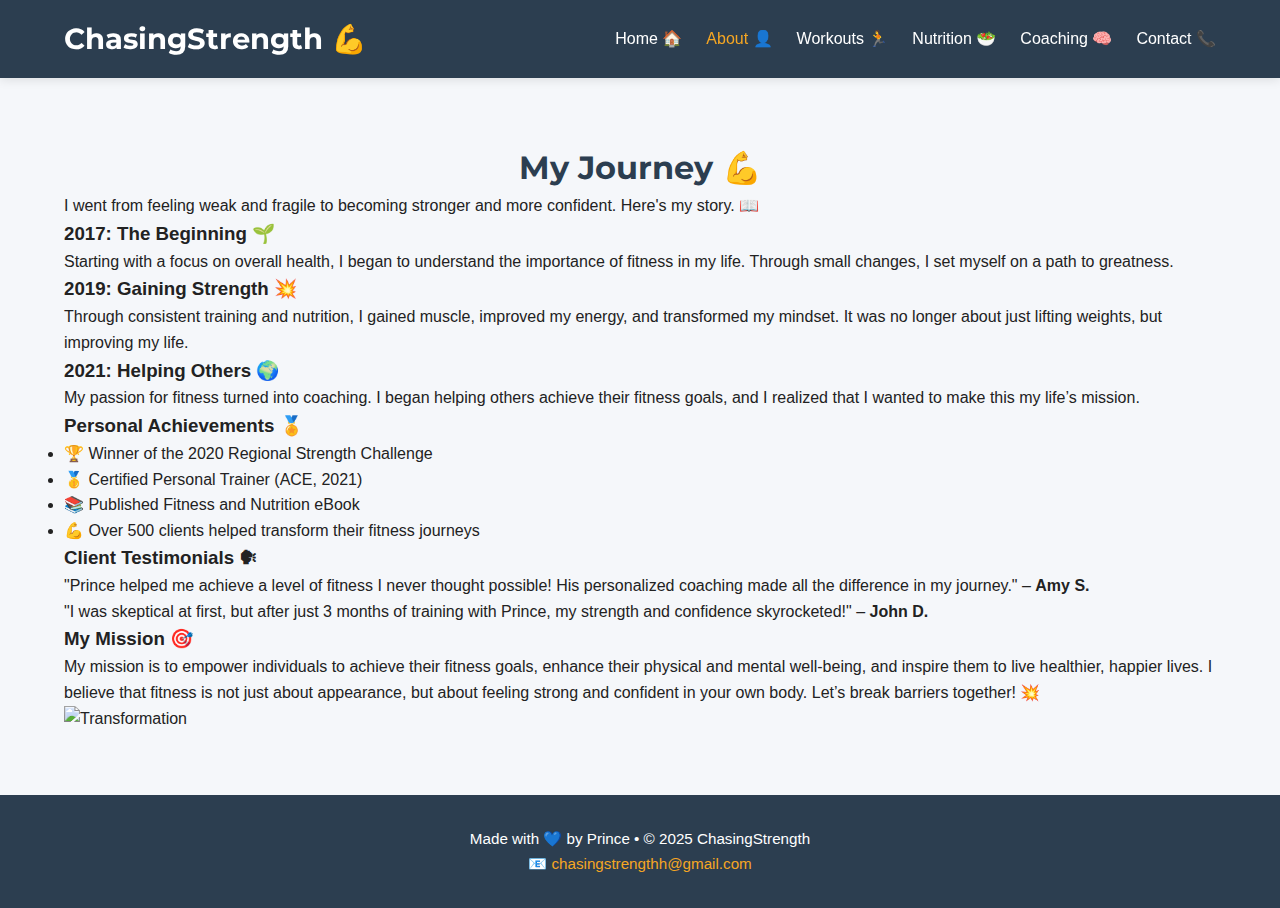
==== commit b5204e48: "Update about.html" ====
--- a/about.html
+++ b/about.html
@@ -3,7 +3,7 @@
 <head>
   <meta charset="UTF-8" />
   <meta name="viewport" content="width=device-width, initial-scale=1.0" />
-  <title>About | ChasingStrength 👤</title>
+  <title>About | ChasingStrength 💪</title>
   <link rel="stylesheet" href="assets/css/main.css" />
   <link rel="preconnect" href="https://fonts.googleapis.com" />
   <link rel="preconnect" href="https://fonts.gstatic.com" crossorigin />
@@ -11,7 +11,7 @@
 </head>
 <body>
 
-  <!-- 🔝 Navigation -->
+  <!-- 🔝 Navbar -->
   <header class="navbar">
     <div class="container">
       <h1 class="logo">ChasingStrength 💪</h1>
@@ -28,52 +28,60 @@
     </div>
   </header>
 
-  <!-- 👤 About Section -->
-  <section class="about container">
-    <h2 class="section-title">My Transformation: From Skinny to Strong 🚀</h2>
-    <div class="about-content">
-      <div class="about-text">
-        <p>
-          I was once struggling to build muscle and confidence. My journey wasn't easy, but it was worth every ounce of effort. After years of trial, error, and learning, I transformed not just my body but my mindset. 
-          💪
-        </p>
-        <p>
-          The road wasn't just about lifting weights. It was about understanding how the body works, fueling it with the right nutrition, and staying consistent. Over time, I realized that this was not just about getting stronger physically, but mentally as well. 
-          🌱
-        </p>
-        <p>
-          And that's why I'm here today, to help others achieve the same. Through personalized training, smart nutrition, and coaching, I'll guide you step-by-step to reach your fitness goals. You don’t have to do this alone! 
-          🧠
-        </p>
-        <p>
-          Join me, and let's make your transformation story the next one! 🔥
-        </p>
+  <!-- 🌄 About Section -->
+  <section class="about">
+    <div class="container">
+      <h2 class="section-title">My Journey 💪</h2>
+      <p>I went from feeling weak and fragile to becoming stronger and more confident. Here's my story. 📖</p>
+
+      <div class="about-content">
+        <div class="timeline">
+          <div class="timeline-item">
+            <h3>2017: The Beginning 🌱</h3>
+            <p>Starting with a focus on overall health, I began to understand the importance of fitness in my life. Through small changes, I set myself on a path to greatness.</p>
+          </div>
+          <div class="timeline-item">
+            <h3>2019: Gaining Strength 💥</h3>
+            <p>Through consistent training and nutrition, I gained muscle, improved my energy, and transformed my mindset. It was no longer about just lifting weights, but improving my life.</p>
+          </div>
+          <div class="timeline-item">
+            <h3>2021: Helping Others 🌍</h3>
+            <p>My passion for fitness turned into coaching. I began helping others achieve their fitness goals, and I realized that I wanted to make this my life’s mission.</p>
+          </div>
+        </div>
+
+        <!-- 🏅 Personal Achievements -->
+        <div class="achievements">
+          <h3 class="subsection-title">Personal Achievements 🏅</h3>
+          <ul>
+            <li>🏆 Winner of the 2020 Regional Strength Challenge</li>
+            <li>🥇 Certified Personal Trainer (ACE, 2021)</li>
+            <li>📚 Published Fitness and Nutrition eBook</li>
+            <li>💪 Over 500 clients helped transform their fitness journeys</li>
+          </ul>
+        </div>
+
+        <!-- 🗣 Client Testimonials -->
+        <div class="testimonials">
+          <h3 class="subsection-title">Client Testimonials 🗣</h3>
+          <div class="testimonial">
+            <p>"Prince helped me achieve a level of fitness I never thought possible! His personalized coaching made all the difference in my journey." – <strong>Amy S.</strong></p>
+          </div>
+          <div class="testimonial">
+            <p>"I was skeptical at first, but after just 3 months of training with Prince, my strength and confidence skyrocketed!" – <strong>John D.</strong></p>
+          </div>
+        </div>
+
+        <!-- 🎯 Mission Statement -->
+        <div class="mission">
+          <h3 class="subsection-title">My Mission 🎯</h3>
+          <p>My mission is to empower individuals to achieve their fitness goals, enhance their physical and mental well-being, and inspire them to live healthier, happier lives. I believe that fitness is not just about appearance, but about feeling strong and confident in your own body. Let’s break barriers together! 💥</p>
+        </div>
+        
+        <!-- 🏞 Image of Transformation -->
+        <img src="your-image-url.jpg" alt="Transformation" class="about-image" />
       </div>
     </div>
-
-    <div class="additional-info">
-      <h3>Why I Started ChasingStrength 🏋️‍♂️</h3>
-      <p>
-        ChasingStrength isn't just a business or a hobby for me—it's a way of life. I created this platform to share the knowledge and tools that helped me become who I am today. 
-      </p>
-      <p>
-        I struggled with self-doubt, body image issues, and a lack of confidence. But fitness became my way of overcoming these challenges. Through consistent training and the right mindset, I unlocked my potential and want to do the same for you.
-      </p>
-      <h3>What You Can Expect from ChasingStrength 🔥</h3>
-      <ul>
-        <li>Personalized workout programs designed for your goals 🏋️‍♀️</li>
-        <li>Nutrition plans tailored to fuel your body for maximum performance 🍽️</li>
-        <li>One-on-one coaching to keep you motivated and on track 🧑‍🏫</li>
-        <li>Free tools like a calorie calculator and progress tracker 📈</li>
-        <li>Access to a community of like-minded fitness enthusiasts 💬</li>
-      </ul>
-    </div>
-  </section>
-
-  <!-- 🎯 Call to Action -->
-  <section class="cta-section">
-    <h3>Ready for Your Transformation? 🔥</h3>
-    <a href="coaching.html" class="cta-button">Start Now 🚀</a>
   </section>
 
   <!-- 📞 Footer -->
@@ -84,10 +92,10 @@
     </div>
   </footer>
 
-  <script src="assets/js/script.js"></script>
 </body>
 </html>
 
 
 
 
+
--- a/assets/css/main.css
+++ b/assets/css/main.css
@@ -1,8 +1,12 @@
 /* 🌐 Font & Base Setup */
+* {
+  box-sizing: border-box;
+  margin: 0;
+  padding: 0;
+}
+
 body {
   font-family: 'Segoe UI', sans-serif;
-  margin: 0;
-  padding: 0;
   background-color: #f5f7fa;
   color: #222;
   line-height: 1.6;
@@ -30,9 +34,10 @@
   display: flex;
   justify-content: space-between;
   align-items: center;
-}
-
-.navbar h1.logo {
+  flex-wrap: wrap;
+}
+
+.logo {
   font-family: 'Montserrat', sans-serif;
   font-size: 1.8rem;
   font-weight: bold;
@@ -42,6 +47,8 @@
   list-style: none;
   display: flex;
   gap: 1.5rem;
+  flex-wrap: wrap;
+  justify-content: center;
 }
 
 .navbar nav a {
@@ -185,6 +192,39 @@
   margin-bottom: 1rem;
 }
 
+/* 📩 Forms */
+form {
+  background: #fff;
+  padding: 2rem;
+  border-radius: 12px;
+  box-shadow: 0 4px 12px rgba(0,0,0,0.08);
+  max-width: 600px;
+  margin: 2rem auto;
+}
+
+form input,
+form textarea,
+form button {
+  width: 100%;
+  padding: 0.75rem;
+  margin-bottom: 1rem;
+  border: 1px solid #ccc;
+  border-radius: 8px;
+}
+
+form button {
+  background: #2c3e50;
+  color: #fff;
+  font-weight: bold;
+  cursor: pointer;
+  transition: background 0.3s ease;
+}
+
+form button:hover {
+  background: #f5a623;
+  color: #222;
+}
+
 /* 🔻 Footer */
 .footer {
   text-align: center;
@@ -200,4 +240,28 @@
   text-decoration: none;
 }
 
-
+/* 📱 Responsive */
+@media screen and (max-width: 768px) {
+  .navbar .container {
+    flex-direction: column;
+    align-items: flex-start;
+  }
+
+  .navbar nav ul {
+    flex-direction: column;
+    gap: 1rem;
+    width: 100%;
+    margin-top: 1rem;
+  }
+
+  .hero h2 {
+    font-size: 2rem;
+  }
+
+  .cards {
+    grid-template-columns: 1fr;
+  }
+}
+
+
+
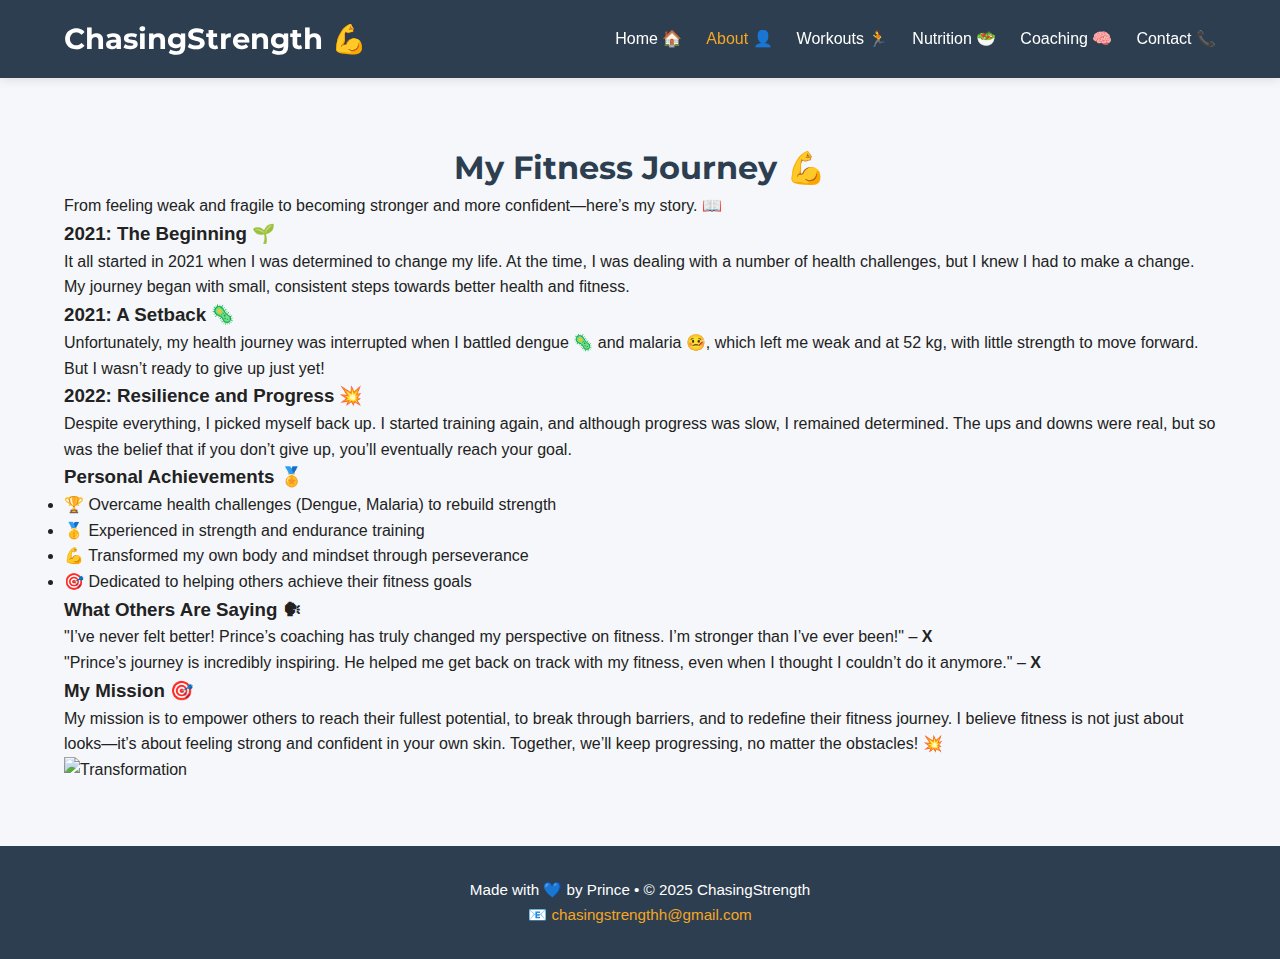
==== commit 5fba497f: "Update about.html" ====
--- a/about.html
+++ b/about.html
@@ -31,22 +31,22 @@
   <!-- 🌄 About Section -->
   <section class="about">
     <div class="container">
-      <h2 class="section-title">My Journey 💪</h2>
-      <p>I went from feeling weak and fragile to becoming stronger and more confident. Here's my story. 📖</p>
+      <h2 class="section-title">My Fitness Journey 💪</h2>
+      <p>From feeling weak and fragile to becoming stronger and more confident—here’s my story. 📖</p>
 
       <div class="about-content">
         <div class="timeline">
           <div class="timeline-item">
-            <h3>2017: The Beginning 🌱</h3>
-            <p>Starting with a focus on overall health, I began to understand the importance of fitness in my life. Through small changes, I set myself on a path to greatness.</p>
+            <h3>2021: The Beginning 🌱</h3>
+            <p>It all started in 2021 when I was determined to change my life. At the time, I was dealing with a number of health challenges, but I knew I had to make a change. My journey began with small, consistent steps towards better health and fitness.</p>
           </div>
           <div class="timeline-item">
-            <h3>2019: Gaining Strength 💥</h3>
-            <p>Through consistent training and nutrition, I gained muscle, improved my energy, and transformed my mindset. It was no longer about just lifting weights, but improving my life.</p>
+            <h3>2021: A Setback 🦠</h3>
+            <p>Unfortunately, my health journey was interrupted when I battled dengue 🦠 and malaria 🤒, which left me weak and at 52 kg, with little strength to move forward. But I wasn’t ready to give up just yet!</p>
           </div>
           <div class="timeline-item">
-            <h3>2021: Helping Others 🌍</h3>
-            <p>My passion for fitness turned into coaching. I began helping others achieve their fitness goals, and I realized that I wanted to make this my life’s mission.</p>
+            <h3>2022: Resilience and Progress 💥</h3>
+            <p>Despite everything, I picked myself back up. I started training again, and although progress was slow, I remained determined. The ups and downs were real, but so was the belief that if you don’t give up, you’ll eventually reach your goal.</p>
           </div>
         </div>
 
@@ -54,30 +54,30 @@
         <div class="achievements">
           <h3 class="subsection-title">Personal Achievements 🏅</h3>
           <ul>
-            <li>🏆 Winner of the 2020 Regional Strength Challenge</li>
-            <li>🥇 Certified Personal Trainer (ACE, 2021)</li>
-            <li>📚 Published Fitness and Nutrition eBook</li>
-            <li>💪 Over 500 clients helped transform their fitness journeys</li>
+            <li>🏆 Overcame health challenges (Dengue, Malaria) to rebuild strength</li>
+            <li>🥇 Experienced in strength and endurance training</li>
+            <li>💪 Transformed my own body and mindset through perseverance</li>
+            <li>🎯 Dedicated to helping others achieve their fitness goals</li>
           </ul>
         </div>
 
         <!-- 🗣 Client Testimonials -->
         <div class="testimonials">
-          <h3 class="subsection-title">Client Testimonials 🗣</h3>
+          <h3 class="subsection-title">What Others Are Saying 🗣</h3>
           <div class="testimonial">
-            <p>"Prince helped me achieve a level of fitness I never thought possible! His personalized coaching made all the difference in my journey." – <strong>Amy S.</strong></p>
+            <p>"I’ve never felt better! Prince’s coaching has truly changed my perspective on fitness. I’m stronger than I’ve ever been!" – <strong>X</strong></p>
           </div>
           <div class="testimonial">
-            <p>"I was skeptical at first, but after just 3 months of training with Prince, my strength and confidence skyrocketed!" – <strong>John D.</strong></p>
+            <p>"Prince’s journey is incredibly inspiring. He helped me get back on track with my fitness, even when I thought I couldn’t do it anymore." – <strong>X</strong></p>
           </div>
         </div>
 
         <!-- 🎯 Mission Statement -->
         <div class="mission">
           <h3 class="subsection-title">My Mission 🎯</h3>
-          <p>My mission is to empower individuals to achieve their fitness goals, enhance their physical and mental well-being, and inspire them to live healthier, happier lives. I believe that fitness is not just about appearance, but about feeling strong and confident in your own body. Let’s break barriers together! 💥</p>
+          <p>My mission is to empower others to reach their fullest potential, to break through barriers, and to redefine their fitness journey. I believe fitness is not just about looks—it’s about feeling strong and confident in your own skin. Together, we’ll keep progressing, no matter the obstacles! 💥</p>
         </div>
-        
+
         <!-- 🏞 Image of Transformation -->
         <img src="your-image-url.jpg" alt="Transformation" class="about-image" />
       </div>
@@ -99,3 +99,4 @@
 
 
 
+
